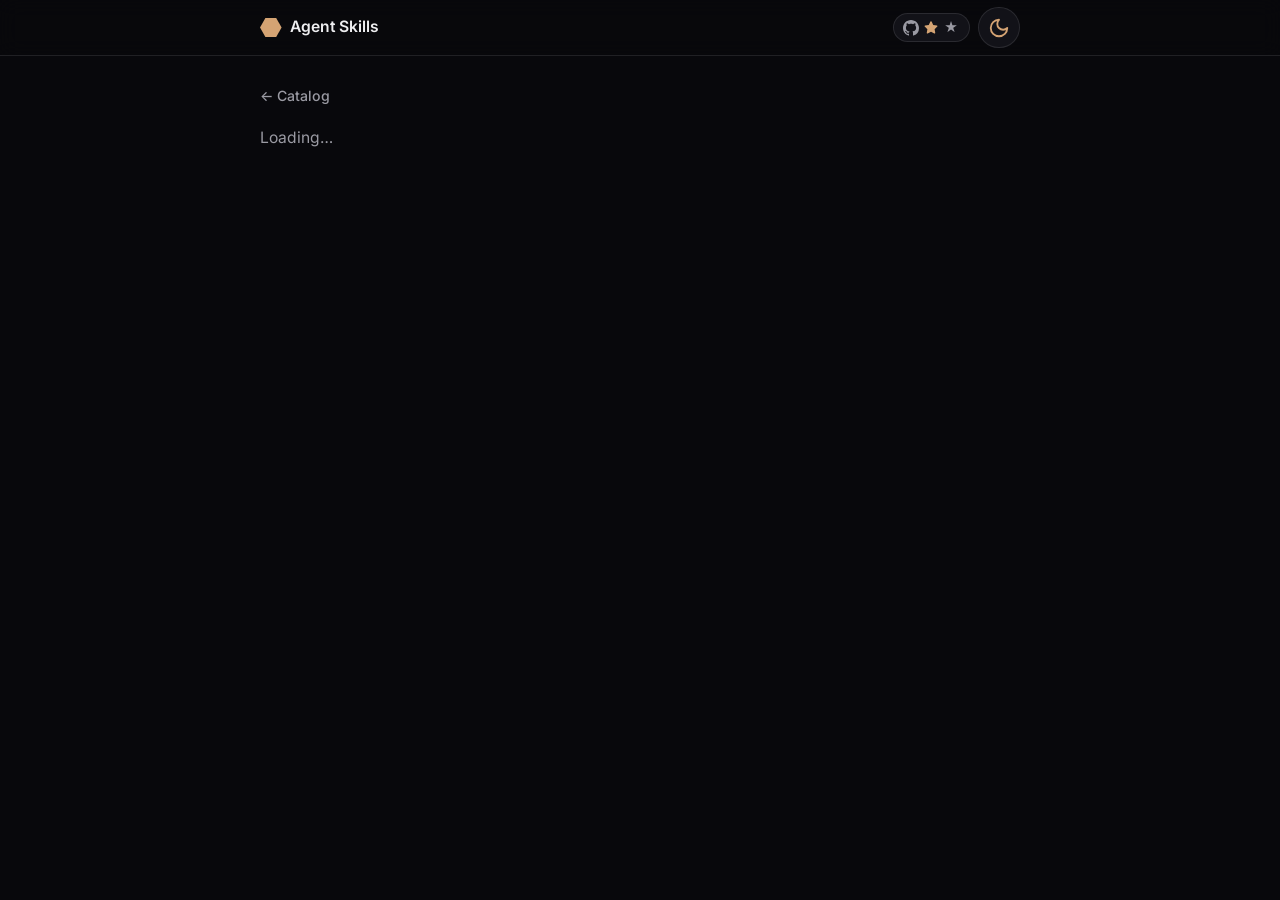
==== pages/skill.html @ ac45e0b9 "fix: typeset /skills body copy to match docs prose tokens" ====
<!DOCTYPE html>
<html lang="en">
  <head>
    <meta charset="UTF-8" />
    <meta name="viewport" content="width=device-width, initial-scale=1.0" />
    <meta name="description" content="Download this Agent Skill" />
    <title>Skill · Agent Skills</title>
    <link rel="preconnect" href="https://fonts.googleapis.com" />
    <link rel="preconnect" href="https://fonts.gstatic.com" crossorigin />
    <link
      href="https://fonts.googleapis.com/css2?family=Inter:wght@400;500;600;700&display=swap"
      rel="stylesheet"
    />
    <link rel="stylesheet" href="../css/main.css" />
    <link rel="stylesheet" href="../css/components.css" />
    <link rel="stylesheet" href="../css/responsive.css" />
    <link rel="icon" href="../assets/icons/favicon.svg" type="image/svg+xml" />
    <script>
      (function () {
        var stored = localStorage.getItem("agent-skills-theme");
        var theme = stored || "dark";
        document.documentElement.setAttribute("data-theme", theme);
      })();
    </script>
  </head>
  <body class="page-skill">
    <a class="skip-link" href="#main">Skip to content</a>

    <header class="site-header">
      <div class="container header-inner">
        <a class="brand" href="../index.html">
          <span class="brand-mark" aria-hidden="true"></span>
          Agent Skills
        </a>
        <div class="site-nav">
          <a
            class="github-link"
            id="github-stars"
            href="https://github.com/MiladJoodi/agent-skills"
            target="_blank"
            rel="noopener noreferrer"
            aria-label="Star on GitHub"
          >
            <svg class="github-octicon" viewBox="0 0 16 16" width="16" height="16" aria-hidden="true">
              <path
                fill="currentColor"
                d="M8 0C3.58 0 0 3.58 0 8c0 3.54 2.29 6.53 5.47 7.59.4.07.55-.17.55-.38 0-.19-.01-.82-.01-1.49-2.01.37-2.53-.49-2.69-.94-.09-.23-.48-.94-.82-1.13-.28-.15-.68-.52-.01-.53.63-.01 1.08.58 1.23.82.72 1.21 1.87.87 2.33.66.07-.52.28-.87.51-1.07-1.78-.2-3.64-.89-3.64-3.95 0-.87.31-1.59.82-2.15-.08-.2-.36-1.02.08-2.12 0 0 .67-.21 2.2.82.64-.18 1.32-.27 2-.27s1.36.09 2 .27c1.53-1.04 2.2-.82 2.2-.82.44 1.1.16 1.92.08 2.12.51.56.82 1.27.82 2.15 0 3.07-1.87 3.75-3.65 3.95.29.25.54.73.54 1.48 0 1.07-.01 1.93-.01 2.2 0 .21.15.46.55.38A8.01 8.01 0 0 0 16 8c0-4.42-3.58-8-8-8z"
              />
            </svg>
            <svg class="github-star" viewBox="0 0 16 16" width="14" height="14" aria-hidden="true">
              <path
                fill="currentColor"
                d="M8 .25a.75.75 0 0 1 .673.418l1.882 3.815 4.21.612a.75.75 0 0 1 .416 1.279l-3.046 2.97.719 4.192a.751.751 0 0 1-1.088.791L8 12.347l-3.766 1.98a.75.75 0 0 1-1.088-.79l.72-4.194L.818 6.374a.75.75 0 0 1 .416-1.28l4.21-.611L7.327.668A.75.75 0 0 1 8 .25z"
              />
            </svg>
            <span class="github-star-count" id="github-star-count">–</span>
          </a>
          <button
            type="button"
            class="theme-toggle"
            id="theme-toggle"
            aria-label="Toggle color theme"
          >
            <span class="theme-toggle-icons" aria-hidden="true">
              <svg class="theme-icon theme-icon-sun" viewBox="0 0 24 24" width="22" height="22" fill="none">
                <circle cx="12" cy="12" r="4" stroke="currentColor" stroke-width="2" />
                <path
                  stroke="currentColor"
                  stroke-width="2"
                  stroke-linecap="round"
                  d="M12 2v2M12 20v2M2 12h2M20 12h2M4.93 4.93l1.41 1.41M17.66 17.66l1.41 1.41M4.93 19.07l1.41-1.41M17.66 6.34l1.41-1.41"
                />
              </svg>
              <svg class="theme-icon theme-icon-moon" viewBox="0 0 24 24" width="22" height="22" fill="none">
                <path
                  stroke="currentColor"
                  stroke-width="2"
                  stroke-linecap="round"
                  stroke-linejoin="round"
                  d="M12 3a6 6 0 0 0 9 9 9 9 0 1 1-9-9Z"
                />
              </svg>
            </span>
          </button>
        </div>
      </div>
    </header>

    <main id="main" class="skill-page">
      <div class="container">
        <p class="back-link">
          <a href="../index.html">← Catalog</a>
        </p>
        <article id="skill-detail" class="skill-detail" aria-live="polite">
          <p class="loading-state">Loading…</p>
        </article>
      </div>
    </main>

    <script src="../js/skills-data.js"></script>
    <script src="../js/app.js"></script>
  </body>
</html>
---- css/main.css ----
/* Visual language inspired by cultofclaude.com — personal archive, not marketplace */
:root {
  --font-display: Inter, system-ui, -apple-system, sans-serif;
  --font-body: Inter, system-ui, -apple-system, sans-serif;

  /* Light */
  --bg: #f4f3ef;
  --bg-elevated: #ffffff;
  --ink: #141414;
  --ink-muted: #6b6b6b;
  --line: rgba(20, 20, 20, 0.12);
  --accent: #c9895a;
  --accent-soft: #f0e4d6;
  --accent-ink: #8a5a34;
  --warn: #b45309;
  --radius: 12px;
  --header-h: 3.5rem;
  --max: 760px;
}

html[data-theme="dark"] {
  /* cultofclaude-like charcoal + warm tan */
  --bg: #08080c;
  --bg-elevated: #121218;
  --ink: #eeeef0;
  --ink-muted: #9a9aa3;
  --line: rgba(255, 255, 255, 0.1);
  --accent: #d4a373;
  --accent-soft: #2a2218;
  --accent-ink: #e4c29a;
  --warn: #f0b47a;
}

*,
*::before,
*::after {
  box-sizing: border-box;
}

html {
  scroll-behavior: smooth;
}

body {
  margin: 0;
  min-height: 100vh;
  font-family: var(--font-body);
  font-size: 0.98rem;
  line-height: 1.55;
  color: var(--ink);
  background: var(--bg);
  text-rendering: optimizeLegibility;
  -webkit-font-smoothing: antialiased;
}

img {
  max-width: 100%;
  display: block;
}

a {
  color: var(--accent);
  text-decoration-thickness: 1px;
  text-underline-offset: 0.15em;
}

a:hover {
  color: var(--accent-ink);
}

code {
  font-family: ui-monospace, "SF Mono", "Cascadia Code", monospace;
  font-size: 0.86em;
  padding: 0.12em 0.35em;
  border-radius: 6px;
  background: var(--accent-soft);
  color: var(--accent-ink);
  border: 1px solid var(--line);
}

.container {
  width: min(100% - 2rem, var(--max));
  margin-inline: auto;
}

.visually-hidden {
  position: absolute;
  width: 1px;
  height: 1px;
  padding: 0;
  margin: -1px;
  overflow: hidden;
  clip: rect(0, 0, 0, 0);
  white-space: nowrap;
  border: 0;
}

.skip-link {
  position: absolute;
  left: 1rem;
  top: -4rem;
  z-index: 100;
  padding: 0.5rem 0.85rem;
  background: var(--accent);
  color: #111;
  border-radius: 8px;
  text-decoration: none;
  font-weight: 600;
}

.skip-link:focus {
  top: 1rem;
}

.site-header {
  position: sticky;
  top: 0;
  z-index: 50;
  height: var(--header-h);
  background: color-mix(in srgb, var(--bg) 88%, transparent);
  backdrop-filter: blur(10px);
  border-bottom: 1px solid var(--line);
}

.header-inner {
  height: 100%;
  display: flex;
  align-items: center;
  justify-content: space-between;
  gap: 1rem;
}

.brand {
  display: inline-flex;
  align-items: center;
  gap: 0.55rem;
  color: var(--ink);
  text-decoration: none;
  font-weight: 600;
  font-size: 0.98rem;
  letter-spacing: -0.01em;
}

.brand:hover {
  color: var(--accent);
}

.brand-mark {
  width: 1.35rem;
  height: 1.35rem;
  clip-path: polygon(25% 6%, 75% 6%, 100% 50%, 75% 94%, 25% 94%, 0 50%);
  background: var(--accent);
}

.site-nav {
  display: flex;
  align-items: center;
  gap: 0.55rem;
}

.github-link {
  display: inline-flex;
  align-items: center;
  gap: 0.35rem;
  padding: 0.35rem 0.65rem 0.35rem 0.55rem;
  border: 1px solid var(--line);
  border-radius: 999px;
  color: var(--ink-muted);
  text-decoration: none;
  font-size: 0.84rem;
  font-weight: 600;
  font-variant-numeric: tabular-nums;
  background: var(--bg-elevated);
}

.github-link:hover {
  color: var(--ink);
  border-color: color-mix(in srgb, var(--accent) 45%, var(--line));
}

.github-link:hover .github-star {
  color: var(--accent);
}

.github-link svg {
  display: block;
  flex-shrink: 0;
}

.github-star {
  color: var(--accent);
}

.github-star-count {
  min-width: 0.9rem;
  line-height: 1;
}

.section-head {
  margin-bottom: 1.35rem;
}

.section-kicker {
  margin: 0 0 0.55rem;
  color: var(--accent);
  font-size: 0.78rem;
  font-weight: 600;
  letter-spacing: 0.06em;
  text-transform: uppercase;
}

@media (prefers-reduced-motion: reduce) {
  html {
    scroll-behavior: auto;
  }
}
---- css/components.css ----
.theme-toggle {
  width: 2.6rem;
  height: 2.6rem;
  border: 1px solid var(--line);
  border-radius: 999px;
  background: var(--bg-elevated);
  color: var(--accent);
  cursor: pointer;
  display: grid;
  place-items: center;
  transition: border-color 0.2s ease, color 0.2s ease, background 0.2s ease;
}

.theme-toggle:hover {
  border-color: color-mix(in srgb, var(--accent) 50%, var(--line));
  color: var(--accent-ink);
}

.theme-toggle-icons {
  position: relative;
  width: 1.375rem;
  height: 1.375rem;
  display: grid;
  place-items: center;
}

.theme-icon {
  grid-area: 1 / 1;
  display: block;
  width: 1.375rem;
  height: 1.375rem;
  transition: opacity 0.28s ease, transform 0.35s cubic-bezier(0.34, 1.4, 0.64, 1);
}

.theme-icon-sun {
  opacity: 1;
  transform: rotate(0deg) scale(1);
}

.theme-icon-moon {
  opacity: 0;
  transform: rotate(-50deg) scale(0.4);
}

html[data-theme="dark"] .theme-icon-sun {
  opacity: 0;
  transform: rotate(50deg) scale(0.4);
}

html[data-theme="dark"] .theme-icon-moon {
  opacity: 1;
  transform: rotate(0deg) scale(1);
}

.btn {
  display: inline-flex;
  align-items: center;
  justify-content: center;
  gap: 0.35rem;
  min-height: 2.35rem;
  padding: 0.45rem 0.95rem;
  border-radius: 999px;
  border: 1px solid transparent;
  font: inherit;
  font-weight: 600;
  font-size: 0.9rem;
  text-decoration: none;
  cursor: pointer;
}

.btn-primary {
  background: var(--accent);
  color: #141414;
}

.btn-primary:hover {
  color: #141414;
  filter: brightness(1.05);
}

.btn-ghost {
  background: transparent;
  border-color: var(--line);
  color: var(--ink);
}

.btn-ghost:hover {
  border-color: color-mix(in srgb, var(--accent) 50%, var(--line));
  color: var(--accent-ink);
}

.btn-small {
  min-height: 1.9rem;
  padding: 0.28rem 0.7rem;
  font-size: 0.8rem;
  font-weight: 500;
}

.toolbar {
  display: grid;
  gap: 0.85rem;
  margin-bottom: 1rem;
}

.search-field input {
  width: 100%;
  min-height: 2.75rem;
  padding: 0.65rem 1rem;
  border: 1px solid var(--line);
  border-radius: 999px;
  background: var(--bg-elevated);
  color: var(--ink);
  font: inherit;
}

.search-field input::placeholder {
  color: color-mix(in srgb, var(--ink-muted) 90%, transparent);
}

.search-field input:focus {
  outline: 2px solid color-mix(in srgb, var(--accent) 55%, transparent);
  outline-offset: 1px;
}

.category-chips {
  display: flex;
  flex-wrap: wrap;
  gap: 0.4rem;
}

.chip {
  min-height: 1.9rem;
  padding: 0.22rem 0.7rem;
  border-radius: 999px;
  border: 1px solid var(--line);
  background: transparent;
  color: var(--ink-muted);
  font: inherit;
  font-size: 0.8rem;
  font-weight: 500;
  cursor: pointer;
}

.chip:hover {
  color: var(--ink);
  border-color: color-mix(in srgb, var(--accent) 40%, var(--line));
}

.chip[aria-pressed="true"] {
  background: var(--accent-soft);
  border-color: color-mix(in srgb, var(--accent) 45%, var(--line));
  color: var(--accent-ink);
}

.catalog-home {
  padding: 2rem 0 3.5rem;
}

.catalog-home .section-head h1 {
  margin: 0 0 0.35rem;
  font-size: clamp(1.65rem, 3vw, 2rem);
  font-weight: 700;
  letter-spacing: -0.03em;
  line-height: 1.2;
}

.catalog-home .section-head h1 .accent {
  color: var(--accent);
}

.results-meta {
  margin: 0 0 0.75rem;
  color: var(--ink-muted);
  font-size: 0.84rem;
}

.skills-tree {
  list-style: none;
  margin: 0;
  padding: 0;
  border: 1px solid var(--line);
  border-radius: var(--radius);
  background: var(--bg-elevated);
  overflow: hidden;
}

.tree-group + .tree-group {
  border-top: 1px solid var(--line);
}

.tree-group-toggle {
  width: 100%;
  display: flex;
  align-items: center;
  gap: 0.65rem;
  padding: 0.8rem 0.9rem;
  border: 0;
  background: transparent;
  color: var(--ink);
  font: inherit;
  font-weight: 600;
  font-size: 0.95rem;
  cursor: pointer;
  text-align: left;
}

.tree-group-toggle:hover {
  background: color-mix(in srgb, var(--accent-soft) 35%, transparent);
}

.tree-caret {
  width: 0.45rem;
  height: 0.45rem;
  border-right: 1.5px solid var(--ink-muted);
  border-bottom: 1.5px solid var(--ink-muted);
  transform: rotate(-45deg);
  transition: transform 0.18s ease;
  flex-shrink: 0;
}

.tree-group.is-open > .tree-group-toggle .tree-caret {
  transform: rotate(45deg);
}

.tree-group-name {
  flex: 1;
}

.tree-group-count {
  font-size: 0.75rem;
  font-weight: 500;
  color: var(--accent-ink);
  background: var(--accent-soft);
  border: 1px solid color-mix(in srgb, var(--accent) 25%, var(--line));
  border-radius: 999px;
  padding: 0.15rem 0.5rem;
}

.tree-skills {
  list-style: none;
  margin: 0;
  padding: 0 0 0.35rem;
  border-top: 1px solid var(--line);
}

.tree-skill {
  display: flex;
  align-items: center;
  gap: 0.35rem;
  padding-inline-end: 0.45rem;
}

.tree-skill:hover {
  background: color-mix(in srgb, var(--accent-soft) 40%, transparent);
}

.tree-skill-btn {
  flex: 1;
  min-width: 0;
  display: flex;
  align-items: center;
  gap: 0.65rem;
  padding: 0.55rem 0.5rem 0.55rem 1.85rem;
  border: 0;
  background: transparent;
  color: inherit;
  font: inherit;
  cursor: pointer;
  text-align: left;
}

.tree-skill-dl {
  flex: 0 0 auto;
  display: inline-flex;
  align-items: center;
  justify-content: center;
  width: 2.35rem;
  height: 2.35rem;
  padding: 0;
  border: 0;
  border-radius: 0.5rem;
  background: transparent;
  color: var(--ink-muted);
  cursor: pointer;
}

.tree-skill-dl:hover {
  color: var(--accent);
  background: color-mix(in srgb, var(--accent-soft) 55%, transparent);
}

.tree-skill-dl svg {
  display: block;
}

.skill-row-icon {
  flex: 0 0 auto;
  display: grid;
  place-items: center;
  width: 1.25rem;
  height: 1.25rem;
  color: var(--accent);
  opacity: 0.9;
}

.skill-row-icon svg {
  display: block;
}

.tree-skill-text {
  display: flex;
  align-items: baseline;
  min-width: 0;
  flex: 1;
}

.skill-title {
  font-weight: 500;
  font-size: 0.9rem;
  letter-spacing: -0.01em;
  overflow: hidden;
  text-overflow: ellipsis;
  white-space: nowrap;
}

.skill-slug {
  flex: 0 0 auto;
  margin-inline-start: auto;
  font-family: ui-monospace, "SF Mono", "Cascadia Code", monospace;
  font-size: 0.72rem;
  font-weight: 400;
  color: var(--ink-muted);
  white-space: nowrap;
}

/* Drawer */
body.drawer-open {
  overflow: hidden;
}

.skill-drawer {
  position: fixed;
  inset: 0;
  z-index: 80;
}

.drawer-backdrop {
  position: absolute;
  inset: 0;
  background: rgba(0, 0, 0, 0.45);
  opacity: 0;
  transition: opacity 0.2s ease;
}

.drawer-panel {
  position: absolute;
  top: 0;
  right: 0;
  width: min(100%, 420px);
  height: 100%;
  background: var(--bg-elevated);
  border-left: 1px solid var(--line);
  transform: translateX(100%);
  transition: transform 0.22s ease;
  display: flex;
  flex-direction: column;
}

.skill-drawer.is-open .drawer-backdrop {
  opacity: 1;
}

.skill-drawer.is-open .drawer-panel {
  transform: translateX(0);
}

.drawer-header {
  display: flex;
  align-items: flex-start;
  justify-content: space-between;
  gap: 0.75rem;
  padding: 1.1rem 1.1rem 0.85rem;
  border-bottom: 1px solid var(--line);
}

.drawer-heading {
  min-width: 0;
  flex: 1;
}

.drawer-header h2 {
  margin: 0;
  font-size: 1.2rem;
  font-weight: 700;
  letter-spacing: -0.02em;
  line-height: 1.25;
}

.drawer-sub {
  display: flex;
  flex-wrap: wrap;
  align-items: center;
  gap: 0.45rem 0.7rem;
  margin-top: 0.35rem;
}

.source-verified {
  display: inline-flex;
  align-items: center;
  gap: 0.28rem;
  color: var(--ink-muted);
  font-size: 0.78rem;
  font-weight: 500;
  text-decoration: none;
  line-height: 1.2;
}

a.source-verified:hover {
  color: var(--ink);
}

.source-check {
  flex-shrink: 0;
  display: block;
  color: color-mix(in srgb, var(--accent) 55%, var(--ink-muted));
  opacity: 0.85;
}

.drawer-cat {
  color: var(--ink-muted);
  font-size: 0.78rem;
}

.drawer-cat::before {
  content: "·";
  margin-inline-end: 0.55rem;
  opacity: 0.55;
}

.drawer-close {
  width: 2rem;
  height: 2rem;
  border: 1px solid var(--line);
  border-radius: 999px;
  background: transparent;
  color: var(--ink-muted);
  font-size: 1.25rem;
  line-height: 1;
  cursor: pointer;
}

.drawer-close:hover {
  color: var(--ink);
  border-color: color-mix(in srgb, var(--accent) 40%, var(--line));
}

.drawer-body {
  padding: 1rem 1.1rem 1.5rem;
  overflow: auto;
  flex: 1;
}

.drawer-slug {
  margin: 0 0 0.55rem;
  font-family: ui-monospace, "SF Mono", monospace;
  font-size: 0.8rem;
  color: var(--ink-muted);
}

.drawer-summary {
  margin: 0 0 1rem;
  color: var(--ink-muted);
  font-size: 0.92rem;
}

.drawer-section {
  margin-top: 1.35rem;
  margin-bottom: 0.25rem;
}

.drawer-section h3 {
  margin: 0 0 0.4rem;
  font-size: 0.82rem;
  font-weight: 600;
  color: var(--ink);
}

.drawer-help {
  margin: 0 0 0.75rem;
  color: var(--ink-muted);
  font-size: 0.86rem;
  line-height: 1.5;
}

.install-tabs {
  display: flex;
  flex-wrap: wrap;
  gap: 0.15rem 0.85rem;
  margin-bottom: 0.65rem;
  border-bottom: 1px solid var(--line);
}

.install-tab {
  margin: 0;
  padding: 0.35rem 0;
  border: 0;
  border-bottom: 1.5px solid transparent;
  margin-bottom: -1px;
  background: transparent;
  color: var(--ink-muted);
  font: inherit;
  font-size: 0.82rem;
  font-weight: 500;
  cursor: pointer;
}

.install-tab:hover {
  color: var(--ink);
}

.install-tab.is-active {
  color: var(--ink);
  border-bottom-color: var(--accent);
}

.install-panel {
  margin: 0;
}

.drawer-cmd-row {
  display: flex;
  align-items: stretch;
  gap: 0.35rem;
}

.drawer-cmd-row code {
  flex: 1;
  min-width: 0;
  display: block;
  padding: 0.65rem 0.75rem;
  border-radius: 8px;
  border: 1px solid var(--line);
  background: var(--bg);
  font-size: 0.78rem;
  line-height: 1.4;
  word-break: break-all;
}

.copy-icon-btn {
  flex: 0 0 auto;
  width: 2.25rem;
  display: inline-flex;
  align-items: center;
  justify-content: center;
  border: 1px solid var(--line);
  border-radius: 8px;
  background: transparent;
  color: var(--ink-muted);
  cursor: pointer;
}

.copy-icon-btn:hover {
  color: var(--ink);
}

.copy-icon-btn .copied-icon {
  display: none;
}

.copy-icon-btn.is-copied {
  color: var(--accent);
}

.copy-icon-btn.is-copied .copy-icon {
  display: none;
}

.copy-icon-btn.is-copied .copied-icon {
  display: block;
}

.drawer-content-section {
  margin-top: 1.5rem;
}

.drawer-content-head {
  display: flex;
  align-items: center;
  justify-content: space-between;
  gap: 0.5rem;
  margin-bottom: 0.45rem;
}

.drawer-content-head h3 {
  margin: 0;
}

.drawer-content-head .copy-icon-btn {
  width: 2rem;
  height: 2rem;
}

.skill-md-box {
  display: block;
  width: 100%;
  min-height: 14rem;
  max-height: 22rem;
  margin: 0;
  padding: 0.75rem 0.85rem;
  border: 1px solid var(--line);
  border-radius: 8px;
  background: var(--bg);
  color: var(--ink);
  font-family: ui-monospace, "SF Mono", "Cascadia Code", monospace;
  font-size: 0.74rem;
  line-height: 1.45;
  resize: vertical;
  overflow: auto;
  white-space: pre;
  tab-size: 2;
}

.skill-md-box:focus {
  outline: 1px solid color-mix(in srgb, var(--accent) 45%, var(--line));
  outline-offset: 1px;
}

.skill-slug-line {
  margin: 0 0 0.4rem;
  font-family: ui-monospace, "SF Mono", "Cascadia Code", monospace;
  font-size: 0.8rem;
  color: var(--ink-muted);
}

.empty-state {
  margin: 1.25rem 0 0;
  padding: 1rem;
  border: 1px dashed var(--line);
  border-radius: var(--radius);
  color: var(--ink-muted);
  text-align: center;
  font-size: 0.9rem;
}

.skill-page {
  padding: 1.75rem 0 3rem;
  min-height: calc(100svh - var(--header-h));
}

.skill-page > .container {
  max-width: var(--max);
}

.back-link {
  margin: 0 0 1.1rem;
}

.back-link a {
  color: var(--ink-muted);
  text-decoration: none;
  font-weight: 500;
  font-size: 0.88rem;
}

.back-link a:hover {
  color: var(--accent);
}

.skill-detail {
  padding: 0;
  border: none;
  background: transparent;
}

.skill-detail h1 {
  margin: 0 0 0.5rem;
  font-size: clamp(1.6rem, 4vw, 2rem);
  font-weight: 700;
  letter-spacing: -0.03em;
  line-height: 1.15;
}

.skill-detail .summary {
  margin: 0 0 1.35rem;
  color: var(--ink-muted);
  font-size: 0.98rem;
  max-width: 42ch;
}

.btn-download {
  width: 100%;
  min-height: 2.7rem;
  margin-bottom: 1.5rem;
  border-radius: 999px;
}

.install-steps {
  margin: 0;
  padding: 0;
  list-style: none;
  display: grid;
  counter-reset: install;
}

.install-steps li {
  position: relative;
  padding: 0.75rem 0 0.75rem 2.35rem;
  border-top: 1px solid var(--line);
  font-weight: 500;
  font-size: 0.92rem;
}

.install-steps li:last-child {
  border-bottom: 1px solid var(--line);
}

.install-steps li::before {
  counter-increment: install;
  content: counter(install);
  position: absolute;
  left: 0;
  top: 0.75rem;
  width: 1.5rem;
  height: 1.5rem;
  display: grid;
  place-items: center;
  border-radius: 999px;
  background: var(--accent-soft);
  color: var(--accent-ink);
  font-size: 0.75rem;
  font-weight: 700;
}

.path-row {
  display: flex;
  flex-wrap: wrap;
  align-items: center;
  gap: 0.45rem;
  margin-top: 0.45rem;
}

.path-row code {
  flex: 1 1 12rem;
  display: block;
  padding: 0.55rem 0.7rem;
  border-radius: 10px;
  background: var(--bg-elevated);
  border: 1px solid var(--line);
  word-break: break-all;
  font-size: 0.8rem;
}

.loading-state,
.error-state {
  margin: 0;
  color: var(--ink-muted);
}

.error-state {
  color: var(--warn);
}
---- css/responsive.css ----
@media (max-width: 640px) {

  .skill-slug {
    display: none;
  }

  .catalog-home {
    padding-top: 1.5rem;
  }

  .drawer-panel {
    width: 100%;
  }
}
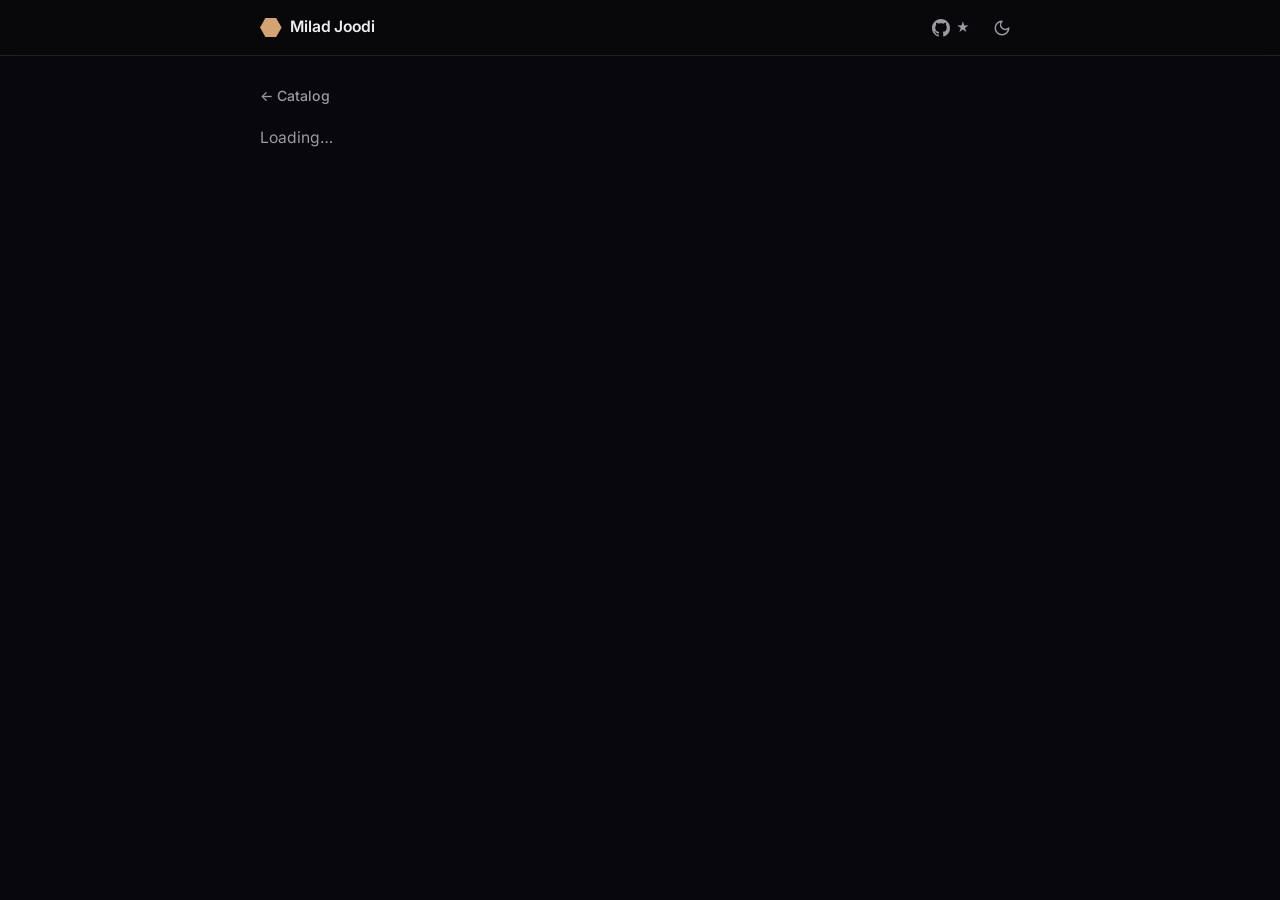
==== commit f6a050f3: "feat: densify /blocks wireframe cards to match /docs/components" ====
--- a/pages/skill.html
+++ b/pages/skill.html
@@ -4,7 +4,7 @@
     <meta charset="UTF-8" />
     <meta name="viewport" content="width=device-width, initial-scale=1.0" />
     <meta name="description" content="Download this Agent Skill" />
-    <title>Skill · Agent Skills</title>
+    <title>Skill · Milad Joodi</title>
     <link rel="preconnect" href="https://fonts.googleapis.com" />
     <link rel="preconnect" href="https://fonts.gstatic.com" crossorigin />
     <link
@@ -30,7 +30,7 @@
       <div class="container header-inner">
         <a class="brand" href="../index.html">
           <span class="brand-mark" aria-hidden="true"></span>
-          Agent Skills
+          Milad Joodi
         </a>
         <div class="site-nav">
           <a
@@ -41,16 +41,10 @@
             rel="noopener noreferrer"
             aria-label="Star on GitHub"
           >
-            <svg class="github-octicon" viewBox="0 0 16 16" width="16" height="16" aria-hidden="true">
+            <svg class="github-octicon" viewBox="0 0 16 16" width="18" height="18" aria-hidden="true">
               <path
                 fill="currentColor"
                 d="M8 0C3.58 0 0 3.58 0 8c0 3.54 2.29 6.53 5.47 7.59.4.07.55-.17.55-.38 0-.19-.01-.82-.01-1.49-2.01.37-2.53-.49-2.69-.94-.09-.23-.48-.94-.82-1.13-.28-.15-.68-.52-.01-.53.63-.01 1.08.58 1.23.82.72 1.21 1.87.87 2.33.66.07-.52.28-.87.51-1.07-1.78-.2-3.64-.89-3.64-3.95 0-.87.31-1.59.82-2.15-.08-.2-.36-1.02.08-2.12 0 0 .67-.21 2.2.82.64-.18 1.32-.27 2-.27s1.36.09 2 .27c1.53-1.04 2.2-.82 2.2-.82.44 1.1.16 1.92.08 2.12.51.56.82 1.27.82 2.15 0 3.07-1.87 3.75-3.65 3.95.29.25.54.73.54 1.48 0 1.07-.01 1.93-.01 2.2 0 .21.15.46.55.38A8.01 8.01 0 0 0 16 8c0-4.42-3.58-8-8-8z"
-              />
-            </svg>
-            <svg class="github-star" viewBox="0 0 16 16" width="14" height="14" aria-hidden="true">
-              <path
-                fill="currentColor"
-                d="M8 .25a.75.75 0 0 1 .673.418l1.882 3.815 4.21.612a.75.75 0 0 1 .416 1.279l-3.046 2.97.719 4.192a.751.751 0 0 1-1.088.791L8 12.347l-3.766 1.98a.75.75 0 0 1-1.088-.79l.72-4.194L.818 6.374a.75.75 0 0 1 .416-1.28l4.21-.611L7.327.668A.75.75 0 0 1 8 .25z"
               />
             </svg>
             <span class="github-star-count" id="github-star-count">–</span>
@@ -62,7 +56,7 @@
             aria-label="Toggle color theme"
           >
             <span class="theme-toggle-icons" aria-hidden="true">
-              <svg class="theme-icon theme-icon-sun" viewBox="0 0 24 24" width="22" height="22" fill="none">
+              <svg class="theme-icon theme-icon-sun" viewBox="0 0 24 24" width="18" height="18" fill="none">
                 <circle cx="12" cy="12" r="4" stroke="currentColor" stroke-width="2" />
                 <path
                   stroke="currentColor"
@@ -71,7 +65,7 @@
                   d="M12 2v2M12 20v2M2 12h2M20 12h2M4.93 4.93l1.41 1.41M17.66 17.66l1.41 1.41M4.93 19.07l1.41-1.41M17.66 6.34l1.41-1.41"
                 />
               </svg>
-              <svg class="theme-icon theme-icon-moon" viewBox="0 0 24 24" width="22" height="22" fill="none">
+              <svg class="theme-icon theme-icon-moon" viewBox="0 0 24 24" width="18" height="18" fill="none">
                 <path
                   stroke="currentColor"
                   stroke-width="2"
--- a/css/main.css
+++ b/css/main.css
@@ -155,40 +155,49 @@
 .site-nav {
   display: flex;
   align-items: center;
-  gap: 0.55rem;
-}
-
-.github-link {
+  gap: 0.25rem;
+}
+
+.github-link,
+.theme-toggle {
   display: inline-flex;
   align-items: center;
-  gap: 0.35rem;
-  padding: 0.35rem 0.65rem 0.35rem 0.55rem;
-  border: 1px solid var(--line);
-  border-radius: 999px;
+  justify-content: center;
+  min-width: 2.25rem;
+  height: 2.25rem;
+  padding: 0 0.55rem;
+  border: 1px solid transparent;
+  border-radius: 0.5rem;
+  background: transparent;
   color: var(--ink-muted);
   text-decoration: none;
-  font-size: 0.84rem;
+  font-size: 0.82rem;
   font-weight: 600;
   font-variant-numeric: tabular-nums;
-  background: var(--bg-elevated);
-}
-
-.github-link:hover {
-  color: var(--ink);
-  border-color: color-mix(in srgb, var(--accent) 45%, var(--line));
-}
-
-.github-link:hover .github-star {
-  color: var(--accent);
-}
-
-.github-link svg {
+  cursor: pointer;
+  transition:
+    color 0.18s ease,
+    background 0.18s ease,
+    border-color 0.18s ease;
+}
+
+.github-link {
+  gap: 0.35rem;
+}
+
+.github-link:hover,
+.theme-toggle:hover {
+  color: var(--accent-ink);
+  background: color-mix(in srgb, var(--accent-soft) 70%, transparent);
+  border-color: transparent;
+}
+
+.github-link svg,
+.theme-toggle svg {
   display: block;
   flex-shrink: 0;
-}
-
-.github-star {
-  color: var(--accent);
+  width: 1.125rem;
+  height: 1.125rem;
 }
 
 .github-star-count {
@@ -209,8 +218,22 @@
   text-transform: uppercase;
 }
 
+.section-lead {
+  margin: 0;
+  max-width: 36rem;
+  color: var(--ink-muted);
+  font-size: 0.95rem;
+  line-height: 1.55;
+}
+
 @media (prefers-reduced-motion: reduce) {
   html {
     scroll-behavior: auto;
   }
-}
+
+  .tree-caret,
+  .tree-skills-panel,
+  .tree-skills {
+    transition: none !important;
+  }
+}
--- a/css/components.css
+++ b/css/components.css
@@ -1,25 +1,13 @@
 .theme-toggle {
-  width: 2.6rem;
-  height: 2.6rem;
-  border: 1px solid var(--line);
-  border-radius: 999px;
-  background: var(--bg-elevated);
-  color: var(--accent);
-  cursor: pointer;
-  display: grid;
-  place-items: center;
-  transition: border-color 0.2s ease, color 0.2s ease, background 0.2s ease;
-}
-
-.theme-toggle:hover {
-  border-color: color-mix(in srgb, var(--accent) 50%, var(--line));
-  color: var(--accent-ink);
+  min-width: 2.25rem;
+  padding: 0;
+  color: var(--ink-muted);
 }
 
 .theme-toggle-icons {
   position: relative;
-  width: 1.375rem;
-  height: 1.375rem;
+  width: 1.125rem;
+  height: 1.125rem;
   display: grid;
   place-items: center;
 }
@@ -27,8 +15,8 @@
 .theme-icon {
   grid-area: 1 / 1;
   display: block;
-  width: 1.375rem;
-  height: 1.375rem;
+  width: 1.125rem;
+  height: 1.125rem;
   transition: opacity 0.28s ease, transform 0.35s cubic-bezier(0.34, 1.4, 0.64, 1);
 }
 
@@ -153,25 +141,83 @@
 }
 
 .catalog-home {
-  padding: 2rem 0 3.5rem;
+  padding: 2rem 0 12rem;
 }
 
 .catalog-home .section-head h1 {
-  margin: 0 0 0.35rem;
-  font-size: clamp(1.65rem, 3vw, 2rem);
+  margin: 0 0 0.4rem;
+  font-size: clamp(1.85rem, 3.4vw, 2.35rem);
   font-weight: 700;
   letter-spacing: -0.03em;
-  line-height: 1.2;
+  line-height: 1.15;
+}
+
+.catalog-home .section-head .section-kicker {
+  margin-bottom: 0.65rem;
 }
 
 .catalog-home .section-head h1 .accent {
   color: var(--accent);
 }
 
+.results-bar {
+  display: flex;
+  align-items: center;
+  justify-content: space-between;
+  gap: 0.75rem;
+  margin: 0 0 0.75rem;
+  min-height: 1.5rem;
+}
+
 .results-meta {
-  margin: 0 0 0.75rem;
+  margin: 0;
   color: var(--ink-muted);
   font-size: 0.84rem;
+}
+
+.collapse-all-btn {
+  flex: 0 0 auto;
+  display: inline-flex;
+  align-items: center;
+  justify-content: center;
+  width: 1.85rem;
+  height: 1.85rem;
+  padding: 0;
+  border: 1px solid transparent;
+  border-radius: 0.45rem;
+  background: transparent;
+  color: var(--ink-muted);
+  cursor: pointer;
+  opacity: 0.35;
+  transition:
+    opacity 0.22s ease,
+    color 0.22s ease,
+    border-color 0.22s ease,
+    background 0.22s ease;
+}
+
+.collapse-all-btn[hidden] {
+  display: none;
+}
+
+.collapse-all-btn.is-active {
+  opacity: 1;
+  color: var(--accent);
+  border-color: color-mix(in srgb, var(--accent) 35%, var(--line));
+  background: color-mix(in srgb, var(--accent-soft) 55%, transparent);
+}
+
+.collapse-all-btn.is-active:hover {
+  color: var(--accent-ink);
+  border-color: color-mix(in srgb, var(--accent) 55%, var(--line));
+}
+
+.collapse-all-btn:not(.is-active) {
+  pointer-events: none;
+}
+
+.collapse-all-btn svg {
+  display: block;
 }
 
 .skills-tree {
@@ -214,7 +260,7 @@
   border-right: 1.5px solid var(--ink-muted);
   border-bottom: 1.5px solid var(--ink-muted);
   transform: rotate(-45deg);
-  transition: transform 0.18s ease;
+  transition: transform 0.28s ease;
   flex-shrink: 0;
 }
 
@@ -227,20 +273,44 @@
 }
 
 .tree-group-count {
-  font-size: 0.75rem;
-  font-weight: 500;
-  color: var(--accent-ink);
-  background: var(--accent-soft);
-  border: 1px solid color-mix(in srgb, var(--accent) 25%, var(--line));
-  border-radius: 999px;
-  padding: 0.15rem 0.5rem;
+  font-size: 0.8rem;
+  font-weight: 400;
+  color: var(--ink-muted);
+  opacity: 0.65;
+  font-variant-numeric: tabular-nums;
+}
+
+.tree-skills-panel {
+  display: grid;
+  grid-template-rows: 0fr;
+  transition: grid-template-rows 0.32s ease;
+}
+
+.tree-group.is-open > .tree-skills-panel {
+  grid-template-rows: 1fr;
+}
+
+.tree-skills-panel > .tree-skills {
+  overflow: hidden;
+  min-height: 0;
 }
 
 .tree-skills {
   list-style: none;
   margin: 0;
+  padding: 0;
+  border-top: 1px solid transparent;
+  opacity: 0;
+  transition:
+    opacity 0.22s ease,
+    border-color 0.32s ease,
+    padding 0.32s ease;
+}
+
+.tree-group.is-open > .tree-skills-panel > .tree-skills {
   padding: 0 0 0.35rem;
-  border-top: 1px solid var(--line);
+  border-top-color: var(--line);
+  opacity: 1;
 }
 
 .tree-skill {
@@ -471,6 +541,7 @@
   margin: 0 0 1rem;
   color: var(--ink-muted);
   font-size: 0.92rem;
+  line-height: 1.5;
 }
 
 .drawer-section {
@@ -579,52 +650,6 @@
   display: block;
 }
 
-.drawer-content-section {
-  margin-top: 1.5rem;
-}
-
-.drawer-content-head {
-  display: flex;
-  align-items: center;
-  justify-content: space-between;
-  gap: 0.5rem;
-  margin-bottom: 0.45rem;
-}
-
-.drawer-content-head h3 {
-  margin: 0;
-}
-
-.drawer-content-head .copy-icon-btn {
-  width: 2rem;
-  height: 2rem;
-}
-
-.skill-md-box {
-  display: block;
-  width: 100%;
-  min-height: 14rem;
-  max-height: 22rem;
-  margin: 0;
-  padding: 0.75rem 0.85rem;
-  border: 1px solid var(--line);
-  border-radius: 8px;
-  background: var(--bg);
-  color: var(--ink);
-  font-family: ui-monospace, "SF Mono", "Cascadia Code", monospace;
-  font-size: 0.74rem;
-  line-height: 1.45;
-  resize: vertical;
-  overflow: auto;
-  white-space: pre;
-  tab-size: 2;
-}
-
-.skill-md-box:focus {
-  outline: 1px solid color-mix(in srgb, var(--accent) 45%, var(--line));
-  outline-offset: 1px;
-}
-
 .skill-slug-line {
   margin: 0 0 0.4rem;
   font-family: ui-monospace, "SF Mono", "Cascadia Code", monospace;
@@ -692,6 +717,11 @@
   min-height: 2.7rem;
   margin-bottom: 1.5rem;
   border-radius: 999px;
+  color: #fff;
+}
+
+.btn-download:hover {
+  color: #fff;
 }
 
 .install-steps {
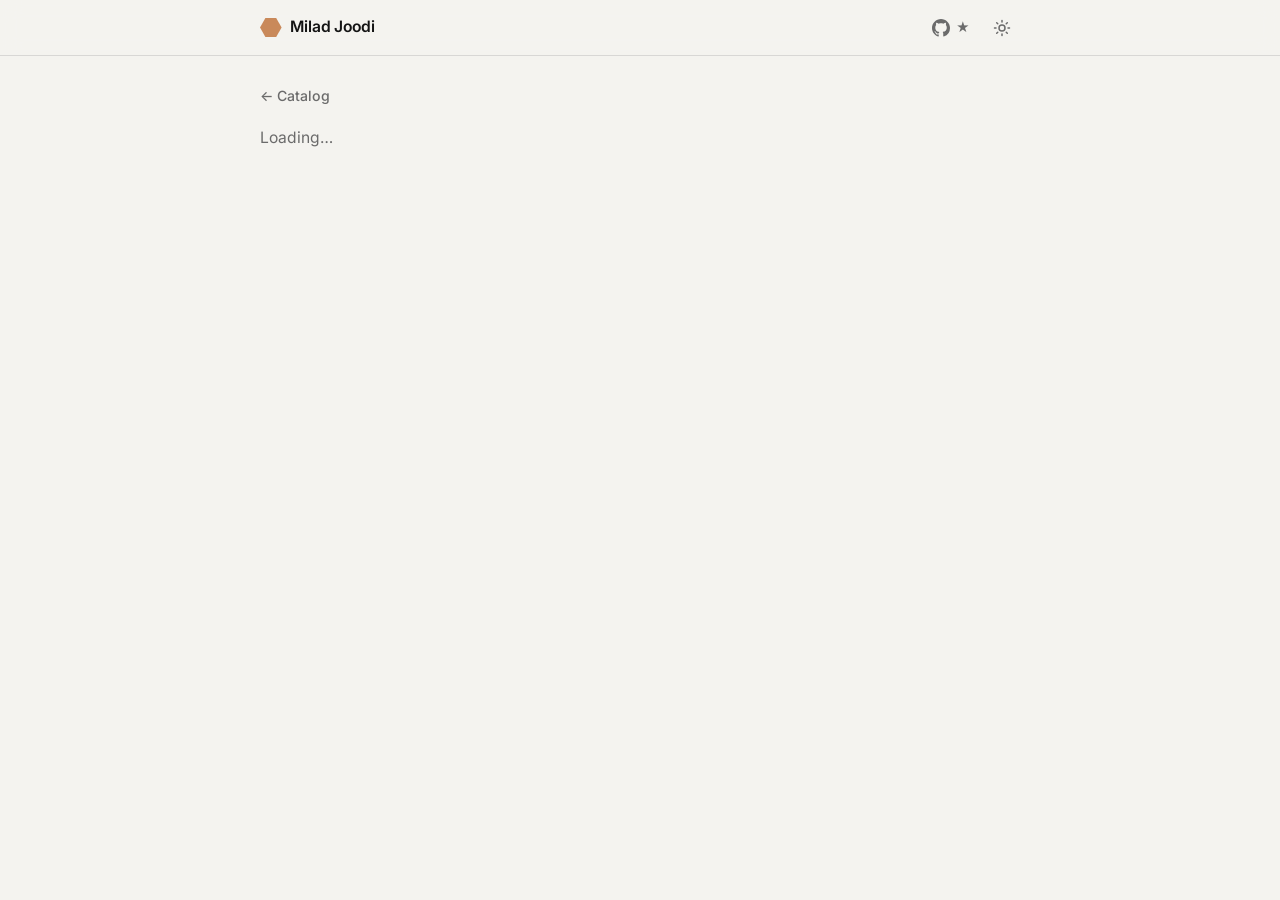
==== commit c2a376d1: "feat: default-export demos so copyable examples match installable registry" ====
--- a/pages/skill.html
+++ b/pages/skill.html
@@ -18,7 +18,11 @@
     <script>
       (function () {
         var stored = localStorage.getItem("agent-skills-theme");
-        var theme = stored || "dark";
+        var theme =
+          stored ||
+          (window.matchMedia("(prefers-color-scheme: dark)").matches
+            ? "dark"
+            : "light");
         document.documentElement.setAttribute("data-theme", theme);
       })();
     </script>
